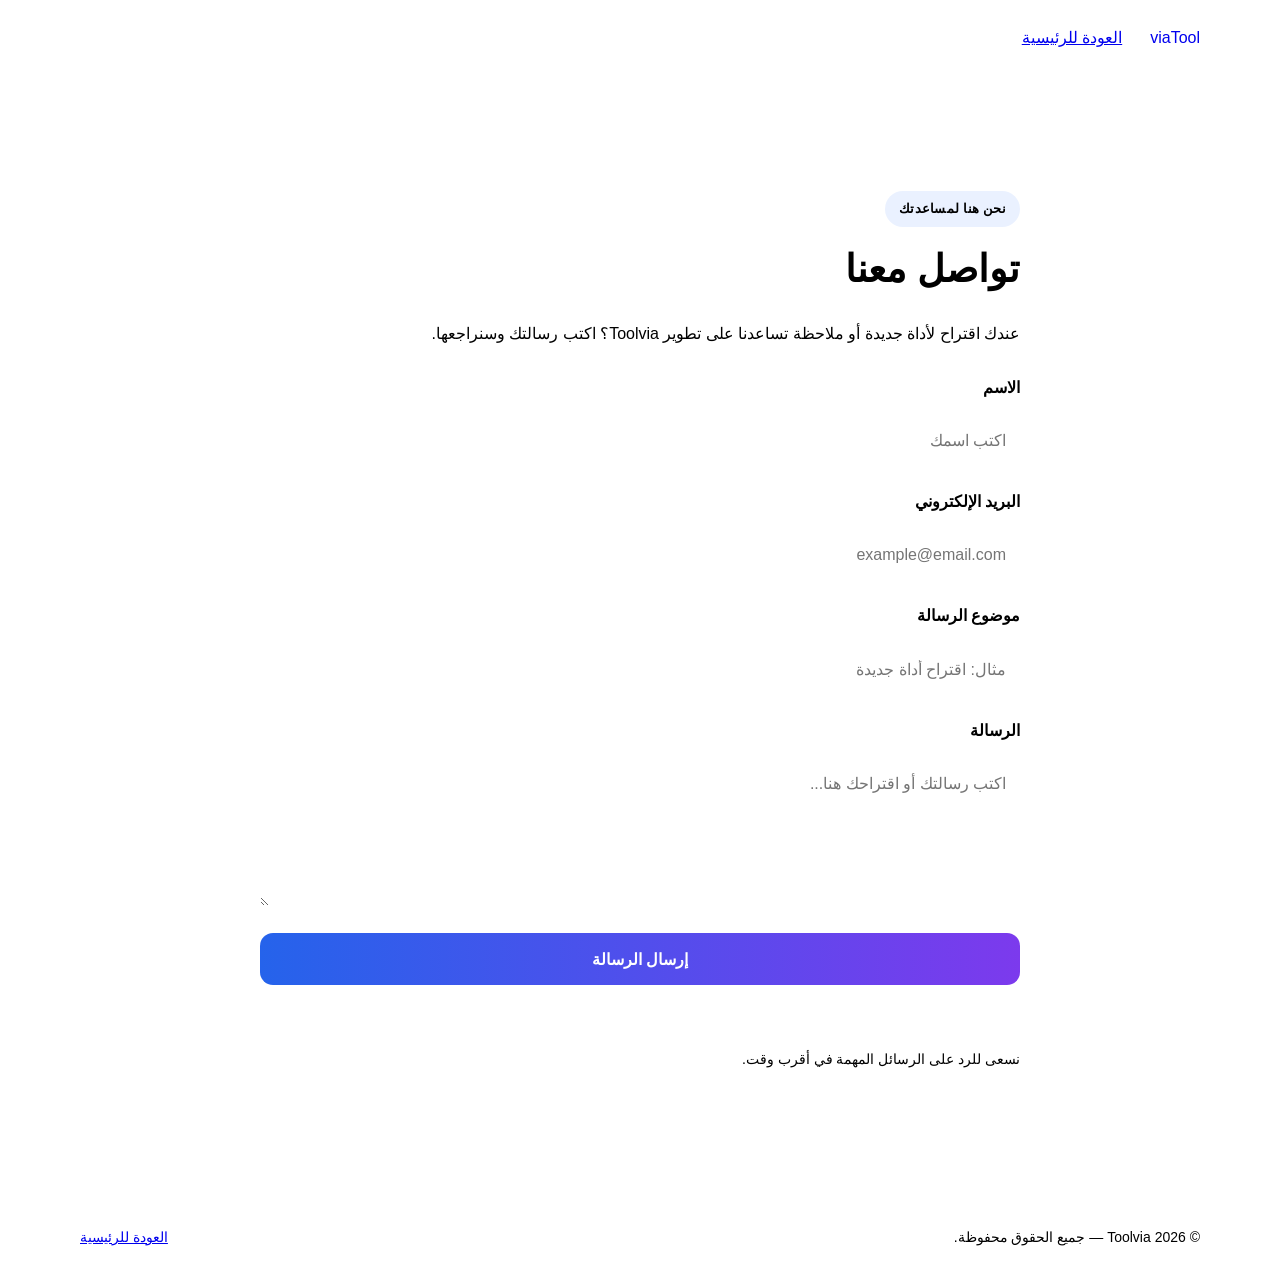
==== contact.html @ cdafd57e "Upload Toolvia website files" ====
<!DOCTYPE html>
<html lang="ar" dir="rtl">

<head>
    <meta charset="UTF-8">
    <meta name="viewport" content="width=device-width, initial-scale=1.0">

    <meta name="description"
          content="تواصل مع فريق Toolvia وأرسل اقتراحاتك وملاحظاتك.">

    <meta name="robots" content="index, follow">

    <title>تواصل معنا | Toolvia</title>

    <link rel="stylesheet" href="style.css">

    <style>
        .contact-form {
            display: grid !important;
            gap: 12px !important;
            width: 100%;
        }

        .contact-form label {
            display: block;
            font-weight: 700;
            color: var(--text);
            margin-top: 8px;
        }

        .contact-form input:not([type="checkbox"]),
        .contact-form textarea {
            display: block;
            width: 100%;
            padding: 14px;
            border: 1px solid var(--border);
            border-radius: 12px;
            background: var(--surface);
            color: var(--text);
            font: inherit;
        }

        .contact-form textarea {
            min-height: 150px;
            resize: vertical;
        }

        .contact-form .send-btn {
            display: block !important;
            visibility: visible !important;
            opacity: 1 !important;
            width: 100% !important;
            min-height: 52px;
            margin-top: 15px;
            padding: 14px 20px;
            border: none;
            border-radius: 13px;
            background: linear-gradient(90deg, #2563eb, #7c3aed);
            color: #ffffff !important;
            font-family: inherit;
            font-size: 16px;
            font-weight: 700;
            cursor: pointer;
            position: relative;
            z-index: 10;
        }

        .contact-form .send-btn:disabled {
            opacity: .65 !important;
            cursor: wait;
        }

        .contact-message {
            margin-top: 18px;
            padding: 12px;
            border-radius: 10px;
            text-align: center;
            font-weight: 700;
        }

        .contact-message:empty {
            display: none;
        }

        .contact-message.success {
            color: #15803d;
            background: #dcfce7;
        }

        .contact-message.error {
            color: #b91c1c;
            background: #fee2e2;
        }
    </style>

</head>

<body>

    <header class="header">

        <div class="nav container">

            <a class="logo" href="index.html">
                Tool<span>via</span>
            </a>

            <a href="index.html">
                العودة للرئيسية
            </a>

        </div>

    </header>


    <main class="legal-page">

        <div class="legal-card">

            <span class="eyebrow">
                نحن هنا لمساعدتك
            </span>

            <h1>تواصل معنا</h1>

            <p>
                عندك اقتراح لأداة جديدة أو ملاحظة تساعدنا على تطوير
                Toolvia؟ اكتب رسالتك وسنراجعها.
            </p>


            <form
                id="contactPageForm"
                class="contact-form"
            >

                <input
                    type="hidden"
                    name="access_key"
                    value="b61e1574-e0f2-40a3-b8f6-842a13d4fc89"
                >

                <input
                    type="hidden"
                    name="subject"
                    value="رسالة جديدة من موقع Toolvia"
                >

                <input
                    type="hidden"
                    name="from_name"
                    value="Toolvia Website"
                >

                <input
                    type="checkbox"
                    name="botcheck"
                    style="display:none;"
                    tabindex="-1"
                >


                <label for="name">الاسم</label>

                <input
                    type="text"
                    id="name"
                    name="name"
                    placeholder="اكتب اسمك"
                    required
                >


                <label for="email">البريد الإلكتروني</label>

                <input
                    type="email"
                    id="email"
                    name="email"
                    placeholder="example@email.com"
                    required
                >


                <label for="message_subject">موضوع الرسالة</label>

                <input
                    type="text"
                    id="message_subject"
                    name="message_subject"
                    placeholder="مثال: اقتراح أداة جديدة"
                    required
                >


                <label for="message">الرسالة</label>

                <textarea
                    id="message"
                    name="message"
                    placeholder="اكتب رسالتك أو اقتراحك هنا..."
                    required
                ></textarea>


                <button
                    type="submit"
                    class="send-btn"
                    id="submitButton"
                >
                    إرسال الرسالة
                </button>

            </form>


            <div
                id="contactMessage"
                class="contact-message"
                role="status"
                aria-live="polite"
            ></div>


            <p class="legal-date">
                نسعى للرد على الرسائل المهمة في أقرب وقت.
            </p>

        </div>

    </main>


    <footer>

        <div class="container footer-inner">

            <span>
                © 2026 Toolvia — جميع الحقوق محفوظة.
            </span>

            <a href="index.html">
                العودة للرئيسية
            </a>

        </div>

    </footer>


    <script>

        const contactForm =
            document.getElementById("contactPageForm");

        const contactMessage =
            document.getElementById("contactMessage");

        const submitButton =
            document.getElementById("submitButton");


        contactForm.addEventListener("submit", async function(event) {

            event.preventDefault();

            submitButton.disabled = true;

            submitButton.textContent =
                "جاري إرسال الرسالة...";

            contactMessage.textContent = "";
            contactMessage.className = "contact-message";


            try {

                const response = await fetch(
                    "https://api.web3forms.com/submit",
                    {
                        method: "POST",
                        headers: {
                            "Accept": "application/json"
                        },
                        body: new FormData(contactForm)
                    }
                );


                const result = await response.json();


                if (response.ok && result.success) {

                    contactMessage.textContent =
                        "تم إرسال رسالتك بنجاح. شكرًا لتواصلك معنا!";

                    contactMessage.classList.add("success");

                    contactForm.reset();

                } else {

                    contactMessage.textContent =
                        result.message ||
                        "لم نتمكن من إرسال الرسالة. حاول مرة أخرى.";

                    contactMessage.classList.add("error");

                }

            } catch (error) {

                contactMessage.textContent =
                    "حدث خطأ في الاتصال. تأكد من الإنترنت وحاول مجددًا.";

                contactMessage.classList.add("error");

            } finally {

                submitButton.disabled = false;

                submitButton.textContent =
                    "إرسال الرسالة";

            }

        });

    </script>

</body>

</html>
---- style.css ----
```css
@import url('https://fonts.googleapis.com/css2?family=Cairo:wght@400;500;600;700;800&display=swap');

:root {
  --bg: #f6f8fc;
  --surface: #ffffff;
  --text: #172033;
  --muted: #697386;
  --primary: #2563eb;
  --primary2: #7c3aed;
  --border: #e6eaf1;
  --shadow: 0 18px 45px rgba(26, 42, 72, .10);
}

* {
  box-sizing: border-box;
}

html {
  scroll-behavior: smooth;
}

body {
  margin: 0;
  font-family: Cairo, Arial, sans-serif;
  background: var(--bg);
  color: var(--text);
  line-height: 1.7;
}

.container {
  width: min(1120px, calc(100% - 40px));
  margin: auto;
}


/* =========================
   HEADER
========================= */

.header {
  position: sticky;
  top: 0;
  z-index: 20;
  background: rgba(255, 255, 255, .88);
  backdrop-filter: blur(16px);
  border-bottom: 1px solid var(--border);
}

.nav {
  height: 76px;
  display: flex;
  align-items: center;
  gap: 28px;
}

.logo {
  display: flex;
  align-items: center;
  text-decoration: none;
}

.logo img {
  width: 120px;
  height: auto;
  display: block;
}

nav {
  display: flex;
  gap: 25px;
  margin-right: auto;
}

nav a {
  text-decoration: none;
  color: var(--muted);
  font-weight: 600;
  transition: .2s;
}

nav a:hover {
  color: var(--primary);
}

.theme-btn,
.menu-btn {
  border: 1px solid var(--border);
  background: var(--surface);
  width: 42px;
  height: 42px;
  border-radius: 12px;
  cursor: pointer;
  font-size: 18px;
}

.menu-btn {
  display: none;
}


/* =========================
   HERO
========================= */

.hero {
  padding: 90px 0 75px;
  text-align: center;
  background:
    radial-gradient(
      circle at 50% 0,
      #dbeafe 0,
      transparent 48%
    );
}

.badge,
.eyebrow {
  display: inline-block;
  color: var(--primary);
  font-weight: 700;
  font-size: 13px;
  letter-spacing: .3px;
}

.badge {
  background: #eaf1ff;
  padding: 7px 14px;
  border-radius: 99px;
}

.hero h1 {
  font-size: clamp(38px, 6vw, 68px);
  line-height: 1.18;
  margin: 20px 0 18px;
  letter-spacing: -2px;
}

.hero h1 span {
  background: linear-gradient(
    90deg,
    var(--primary),
    var(--primary2)
  );

  -webkit-background-clip: text;
  background-clip: text;
  color: transparent;
}

.hero p {
  max-width: 650px;
  margin: 0 auto 28px;
  color: var(--muted);
  font-size: 18px;
}

.search-wrap {
  max-width: 720px;
  margin: auto;
  position: relative;
}

.search-wrap input {
  width: 100%;
  padding: 19px 55px 19px 20px;
  border: 1px solid var(--border);
  border-radius: 18px;
  background: #fff;
  font: inherit;
  box-shadow: var(--shadow);
  outline: none;
}

.search-wrap input:focus {
  border-color: var(--primary);
}

.search-wrap span {
  position: absolute;
  right: 19px;
  top: 14px;
  font-size: 28px;
  color: var(--primary);
}

.hero-actions {
  display: flex;
  justify-content: center;
  gap: 12px;
  margin-top: 22px;
}

.primary-btn,
.secondary-btn {
  border: 0;
  border-radius: 13px;
  padding: 13px 21px;
  font: inherit;
  font-weight: 700;
  cursor: pointer;
  text-decoration: none;
  transition: .2s;
}

.primary-btn {
  background: linear-gradient(
    90deg,
    var(--primary),
    var(--primary2)
  );

  color: #fff;
}

.primary-btn:hover {
  transform: translateY(-2px);
  box-shadow: 0 8px 22px rgba(37, 99, 235, .20);
}

.secondary-btn {
  background: var(--surface);
  border: 1px solid var(--border);
  color: var(--text);
}

.secondary-btn:hover {
  border-color: var(--primary);
  color: var(--primary);
}


/* =========================
   TOOLS
========================= */

.tools-section {
  padding: 75px 0;
}

.section-head {
  display: flex;
  justify-content: space-between;
  align-items: end;
  gap: 20px;
}

.section-head h2,
.info-section h2,
.contact h2 {
  font-size: 32px;
  margin: 5px 0;
}

.section-head p {
  color: var(--muted);
}

.filters {
  display: flex;
  flex-wrap: wrap;
  gap: 9px;
  margin: 25px 0;
}

.filter {
  border: 1px solid var(--border);
  background: var(--surface);
  padding: 9px 17px;
  border-radius: 99px;
  font: inherit;
  cursor: pointer;
  transition: .2s;
}

.filter.active,
.filter:hover {
  background: var(--primary);
  color: #fff;
  border-color: var(--primary);
}

.tools-grid {
  display: grid;
  grid-template-columns: repeat(3, 1fr);
  gap: 18px;
}

.tool-card {
  background: var(--surface);
  border: 1px solid var(--border);
  border-radius: 20px;
  padding: 22px;
  cursor: pointer;
  transition: .2s;
  box-shadow: 0 4px 15px rgba(20, 35, 60, .03);
}

.tool-card:hover {
  transform: translateY(-5px);
  box-shadow: var(--shadow);
  border-color: #cbd8f5;
}

.tool-icon {
  width: 52px;
  height: 52px;
  display: grid;
  place-items: center;
  border-radius: 16px;
  background: #eef4ff;
  font-size: 25px;
}

.tool-card h3 {
  margin: 15px 0 6px;
  font-size: 19px;
}

.tool-card p {
  margin: 0;
  color: var(--muted);
  font-size: 14px;
}

.tool-tag {
  display: inline-block;
  margin-top: 14px;
  color: var(--primary);
  font-size: 12px;
  font-weight: 700;
}

.empty {
  grid-column: 1 / -1;
  text-align: center;
  color: var(--muted);
  padding: 50px;
}


/* =========================
   ABOUT
========================= */

.info-section {
  padding: 75px 0;
  background: #101a30;
  color: #fff;
}

.info-grid {
  display: grid;
  grid-template-columns: 1.1fr .9fr;
  gap: 70px;
  align-items: center;
}

.info-section p {
  color: #b9c2d2;
}

.features {
  display: grid;
  gap: 13px;
}

.features > div {
  display: flex;
  gap: 15px;
  padding: 17px;
  border: 1px solid rgba(255, 255, 255, .12);
  border-radius: 16px;
  background: rgba(255, 255, 255, .05);
}

.features b {
  font-size: 24px;
}

.features span {
  display: grid;
  color: #b9c2d2;
}

.features strong {
  font-size: 16px;
}


/* =========================
   CONTACT
========================= */

.contact {
  padding: 80px 0;
  display: grid;
  grid-template-columns: 1fr 1fr;
  gap: 70px;
}

.contact p {
  color: var(--muted);
}

form {
  display: grid;
  gap: 12px;
}

input,
textarea {
  width: 100%;
  border: 1px solid var(--border);
  border-radius: 12px;
  padding: 14px;
  font: inherit;
  background: var(--surface);
  color: var(--text);
  outline: none;
}

input:focus,
textarea:focus {
  border-color: var(--primary);
  box-shadow: 0 0 0 3px rgba(37, 99, 235, .08);
}

textarea {
  min-height: 120px;
  resize: vertical;
}

form .primary-btn {
  justify-self: start;
}


/* =========================
   TOOL MODAL
========================= */

.modal {
  position: fixed;
  inset: 0;

  background: rgba(10, 18, 35, .72);

  backdrop-filter: blur(5px);

  display: none;
  place-items: center;

  padding: 20px;

  z-index: 50;
}

.modal.show {
  display: grid;

  animation: modalFade .2s ease;
}

@keyframes modalFade {
  from {
    opacity: 0;
  }

  to {
    opacity: 1;
  }
}


/* النافذة المستخدمة فعليًا في script.js */

.modal-box {
  width: min(620px, 100%);
  max-height: 90vh;

  overflow-y: auto;

  background: var(--surface);

  border: 1px solid var(--border);

  border-radius: 24px;

  padding: 32px;

  position: relative;

  box-shadow:
    0 30px 90px rgba(0, 0, 0, .30);

  animation: modalUp .25s ease;
}

@keyframes modalUp {
  from {
    opacity: 0;
    transform: translateY(20px) scale(.97);
  }

  to {
    opacity: 1;
    transform: translateY(0) scale(1);
  }
}


/* زر الإغلاق */

.modal-close {
  position: absolute;

  left: 18px;
  top: 18px;

  width: 40px;
  height: 40px;

  border: 1px solid var(--border);

  background: #f1f4f9;

  color: var(--text);

  border-radius: 12px;

  font-size: 26px;

  line-height: 1;

  cursor: pointer;

  transition: .2s;
}

.modal-close:hover {
  background: #fee2e2;
  color: #dc2626;
  transform: rotate(5deg);
}


/* عنوان الأداة */

.modal-box h2 {
  margin: 0 0 25px;

  padding-left: 50px;

  font-size: 27px;

  font-weight: 800;

  color: var(--text);
}


/* نموذج الأداة */

.tool-form {
  display: grid;
  gap: 13px;
}

.tool-form label {
  font-size: 14px;
  font-weight: 700;
  color: var(--text);
  margin-top: 3px;
}

.tool-form input,
.tool-form textarea {
  width: 100%;

  border: 1px solid var(--border);

  border-radius: 14px;

  padding: 14px 15px;

  font-family: inherit;

  font-size: 15px;

  background: var(--surface);

  color: var(--text);

  outline: none;

  transition: .2s;
}

.tool-form input:focus,
.tool-form textarea:focus {
  border-color: var(--primary);

  box-shadow:
    0 0 0 3px rgba(37, 99, 235, .10);
}

.tool-form textarea {
  min-height: 140px;
  resize: vertical;
}


/* نتيجة الحساب */

.result {
  background: linear-gradient(
    135deg,
    #eef4ff,
    #f5f0ff
  );

  border: 1px solid #dbe5ff;

  border-radius: 16px;

  padding: 18px;

  text-align: center;

  font-size: 20px;

  font-weight: 800;

  color: var(--primary);

  margin-top: 8px;

  min-height: 58px;

  display: flex;

  align-items: center;

  justify-content: center;
}


/* أزرار متعددة */

.copy-row {
  display: flex;
  gap: 10px;
  flex-wrap: wrap;
}

.copy-row button {
  white-space: nowrap;
}


/* =========================
   TOAST
========================= */

.toast {
  position: fixed;

  bottom: 22px;
  left: 50%;

  transform:
    translateX(-50%)
    translateY(100px);

  background: #111827;

  color: #fff;

  padding: 12px 18px;

  border-radius: 12px;

  transition: .25s;

  z-index: 70;

  box-shadow: 0 10px 30px rgba(0, 0, 0, .20);
}

.toast.show {
  transform:
    translateX(-50%)
    translateY(0);
}


/* =========================
   FOOTER
========================= */

footer {
  border-top: 1px solid var(--border);
  padding: 24px 0;
  color: var(--muted);
  font-size: 14px;
}

.footer-inner {
  display: flex;
  justify-content: space-between;
  gap: 20px;
}

.footer-links {
  display: flex;
  gap: 15px;
  flex-wrap: wrap;
}

.footer-links a {
  color: var(--muted);
  text-decoration: none;
  transition: .2s;
}

.footer-links a:hover {
  color: var(--primary);
}


/* =========================
   LEGAL PAGES
========================= */

.legal-page {
  padding: 70px 20px;
}

.legal-card {
  max-width: 850px;
  margin: auto;

  padding: 45px;

  background-color: var(--surface);

  border: 1px solid var(--border);

  border-radius: 22px;

  box-shadow: var(--shadow);
}

.legal-card h1 {
  font-size: 38px;
  margin-top: 10px;
  margin-bottom: 15px;
}

.legal-card h2 {
  margin-top: 35px;
  font-size: 23px;
  color: var(--primary);
}

.legal-card p {
  color: var(--muted);
  line-height: 2;
}

.legal-date {
  margin-top: 40px;
  padding-top: 20px;
  border-top: 1px solid var(--border);
  font-size: 14px;
}

.legal-card .eyebrow {
  background-color: #eaf1ff;
  padding: 7px 14px;
  border-radius: 50px;
}


/* =========================
   DARK MODE
========================= */

body.dark {
  --bg: #0c1323;
  --surface: #131d31;
  --text: #edf2ff;
  --muted: #aab4c7;
  --border: #26334b;
  --shadow: 0 18px 45px rgba(0, 0, 0, .28);
}

body.dark .header {
  background: rgba(12, 19, 35, .88);
}

body.dark .hero {
  background:
    radial-gradient(
      circle at 50% 0,
      #172a54 0,
      transparent 50%
    );
}

body.dark .badge,
body.dark .tool-icon {
  background: #18294c;
}

body.dark .modal {
  background: rgba(0, 0, 0, .78);
}

body.dark .modal-close {
  background: #1d293d;
  color: var(--text);
}

body.dark .modal-close:hover {
  background: #4c1d1d;
  color: #fca5a5;
}

body.dark .result {
  background: #18294c;
  border-color: #263e6d;
}

body.dark .search-wrap input {
  background: var(--surface);
  color: var(--text);
}


/* =========================
   RESPONSIVE
========================= */

@media (max-width: 850px) {

  .tools-grid {
    grid-template-columns: repeat(2, 1fr);
  }

  .info-grid,
  .contact {
    grid-template-columns: 1fr;
    gap: 35px;
  }

  .menu-btn {
    display: block;
    margin-right: auto;
  }

  nav {
    display: none;

    position: absolute;

    top: 76px;
    right: 0;
    left: 0;

    background: var(--surface);

    padding: 20px;

    flex-direction: column;

    border-bottom: 1px solid var(--border);
  }

  nav.show {
    display: flex;
  }

  .theme-btn {
    margin-right: 0;
  }

  .section-head {
    align-items: start;
    flex-direction: column;
  }

  .hero {
    padding-top: 65px;
  }

  .modal-box {
    max-height: 88vh;
  }
}


@media (max-width: 560px) {

  .container {
    width: min(100% - 26px, 1120px);
  }

  .tools-grid {
    grid-template-columns: 1fr;
  }

  .hero h1 {
    letter-spacing: -1px;
  }

  .hero-actions {
    flex-direction: column;
  }

  .primary-btn,
  .secondary-btn {
    text-align: center;
  }

  .footer-inner {
    flex-direction: column;
    gap: 8px;
  }

  .modal {
    padding: 12px;
  }

  .modal-box {
    width: 100%;
    padding: 25px 17px 20px;
    border-radius: 20px;
  }

  .modal-box h2 {
    font-size: 23px;
    padding-left: 45px;
    margin-bottom: 22px;
  }

  .modal-close {
    left: 12px;
    top: 12px;
    width: 38px;
    height: 38px;
  }

  .copy-row {
    flex-direction: column;
  }

  .copy-row button {
    width: 100%;
  }

  .result {
    font-size: 18px;
  }
}
```
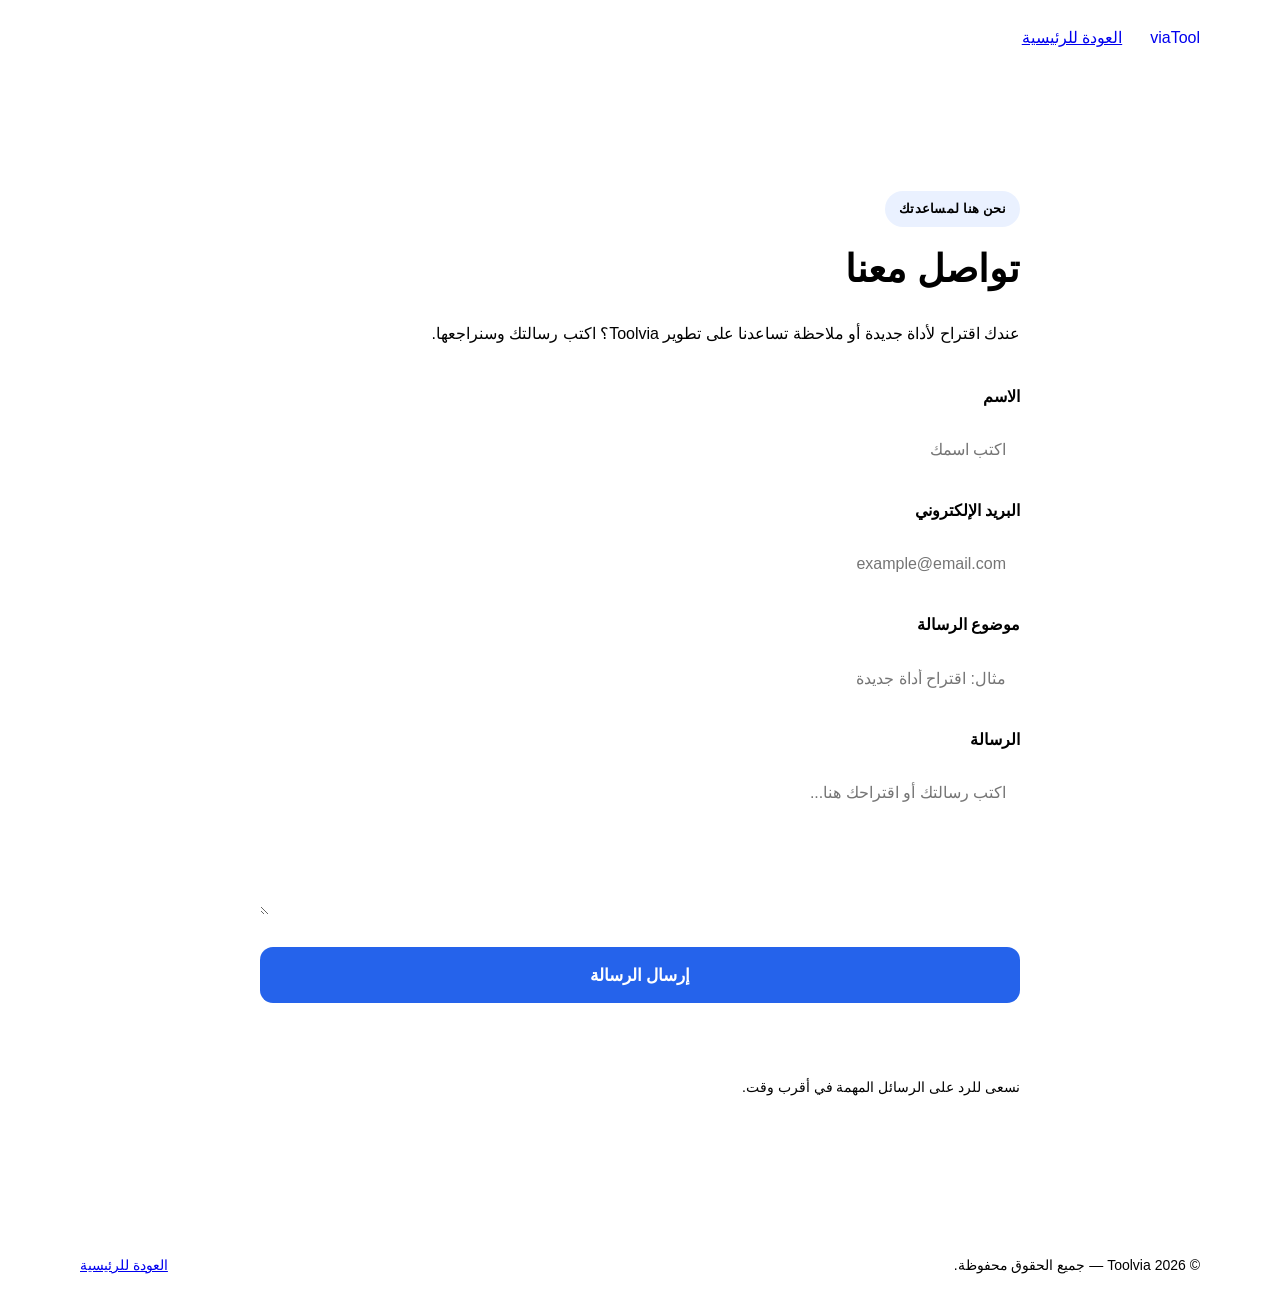
==== commit 9c6c65b2: "Refactor contact form layout and styles" ====
--- a/contact.html
+++ b/contact.html
@@ -17,13 +17,15 @@
 
     <style>
         .contact-form {
-            display: grid !important;
+            display: flex !important;
+            flex-direction: column !important;
             gap: 12px !important;
-            width: 100%;
+            width: 100% !important;
+            margin-top: 25px;
         }
 
         .contact-form label {
-            display: block;
+            display: block !important;
             font-weight: 700;
             color: var(--text);
             margin-top: 8px;
@@ -31,9 +33,10 @@
 
         .contact-form input:not([type="checkbox"]),
         .contact-form textarea {
-            display: block;
-            width: 100%;
-            padding: 14px;
+            display: block !important;
+            width: 100% !important;
+            box-sizing: border-box !important;
+            padding: 14px !important;
             border: 1px solid var(--border);
             border-radius: 12px;
             background: var(--surface);
@@ -42,36 +45,47 @@
         }
 
         .contact-form textarea {
-            min-height: 150px;
+            min-height: 150px !important;
             resize: vertical;
         }
 
-        .contact-form .send-btn {
-            display: block !important;
+        .contact-form input[type="checkbox"] {
+            display: none !important;
+        }
+
+        .contact-form button.send-btn {
+            display: flex !important;
+            align-items: center !important;
+            justify-content: center !important;
             visibility: visible !important;
             opacity: 1 !important;
             width: 100% !important;
-            min-height: 52px;
-            margin-top: 15px;
-            padding: 14px 20px;
-            border: none;
-            border-radius: 13px;
-            background: linear-gradient(90deg, #2563eb, #7c3aed);
+            min-height: 56px !important;
+            margin: 20px 0 10px !important;
+            padding: 15px 20px !important;
+            border: none !important;
+            border-radius: 13px !important;
+            background: #2563eb !important;
             color: #ffffff !important;
-            font-family: inherit;
-            font-size: 16px;
-            font-weight: 700;
-            cursor: pointer;
-            position: relative;
-            z-index: 10;
-        }
-
-        .contact-form .send-btn:disabled {
+            font-family: inherit !important;
+            font-size: 17px !important;
+            font-weight: 700 !important;
+            cursor: pointer !important;
+            position: relative !important;
+            z-index: 10 !important;
+        }
+
+        .contact-form button.send-btn:hover {
+            background: #1d4ed8 !important;
+        }
+
+        .contact-form button.send-btn:disabled {
             opacity: .65 !important;
-            cursor: wait;
+            cursor: wait !important;
         }
 
         .contact-message {
+            display: block;
             margin-top: 18px;
             padding: 12px;
             border-radius: 10px;
@@ -93,13 +107,11 @@
             background: #fee2e2;
         }
     </style>
-
 </head>
 
 <body>
 
     <header class="header">
-
         <div class="nav container">
 
             <a class="logo" href="index.html">
@@ -111,9 +123,7 @@
             </a>
 
         </div>
-
     </header>
-
 
     <main class="legal-page">
 
@@ -130,11 +140,7 @@
                 Toolvia؟ اكتب رسالتك وسنراجعها.
             </p>
 
-
-            <form
-                id="contactPageForm"
-                class="contact-form"
-            >
+            <form id="contactPageForm" class="contact-form">
 
                 <input
                     type="hidden"
@@ -160,7 +166,6 @@
                     style="display:none;"
                     tabindex="-1"
                 >
-
 
                 <label for="name">الاسم</label>
 
@@ -172,7 +177,6 @@
                     required
                 >
 
-
                 <label for="email">البريد الإلكتروني</label>
 
                 <input
@@ -183,7 +187,6 @@
                     required
                 >
 
-
                 <label for="message_subject">موضوع الرسالة</label>
 
                 <input
@@ -193,7 +196,6 @@
                     placeholder="مثال: اقتراح أداة جديدة"
                     required
                 >
-
 
                 <label for="message">الرسالة</label>
 
@@ -204,7 +206,6 @@
                     required
                 ></textarea>
 
-
                 <button
                     type="submit"
                     class="send-btn"
@@ -214,7 +215,6 @@
                 </button>
 
             </form>
-
 
             <div
                 id="contactMessage"
@@ -223,7 +223,6 @@
                 aria-live="polite"
             ></div>
 
-
             <p class="legal-date">
                 نسعى للرد على الرسائل المهمة في أقرب وقت.
             </p>
@@ -232,9 +231,7 @@
 
     </main>
 
-
     <footer>
-
         <div class="container footer-inner">
 
             <span>
@@ -246,91 +243,77 @@
             </a>
 
         </div>
-
     </footer>
 
-
     <script>
-
-        const contactForm =
-            document.getElementById("contactPageForm");
-
-        const contactMessage =
-            document.getElementById("contactMessage");
-
-        const submitButton =
-            document.getElementById("submitButton");
-
-
-        contactForm.addEventListener("submit", async function(event) {
-
-            event.preventDefault();
-
-            submitButton.disabled = true;
-
-            submitButton.textContent =
-                "جاري إرسال الرسالة...";
-
-            contactMessage.textContent = "";
-            contactMessage.className = "contact-message";
-
-
-            try {
-
-                const response = await fetch(
-                    "https://api.web3forms.com/submit",
-                    {
-                        method: "POST",
-                        headers: {
-                            "Accept": "application/json"
-                        },
-                        body: new FormData(contactForm)
+        const contactForm = document.getElementById("contactPageForm");
+        const contactMessage = document.getElementById("contactMessage");
+        const submitButton = document.getElementById("submitButton");
+
+        if (contactForm && submitButton && contactMessage) {
+
+            contactForm.addEventListener("submit", async function(event) {
+
+                event.preventDefault();
+
+                submitButton.disabled = true;
+                submitButton.textContent = "جاري إرسال الرسالة...";
+
+                contactMessage.textContent = "";
+                contactMessage.className = "contact-message";
+
+                try {
+
+                    const response = await fetch(
+                        "https://api.web3forms.com/submit",
+                        {
+                            method: "POST",
+                            headers: {
+                                "Accept": "application/json"
+                            },
+                            body: new FormData(contactForm)
+                        }
+                    );
+
+                    const result = await response.json();
+
+                    if (response.ok && result.success) {
+
+                        contactMessage.textContent =
+                            "تم إرسال رسالتك بنجاح. شكرًا لتواصلك معنا!";
+
+                        contactMessage.classList.add("success");
+
+                        contactForm.reset();
+
+                    } else {
+
+                        contactMessage.textContent =
+                            result.message ||
+                            "لم نتمكن من إرسال الرسالة. حاول مرة أخرى.";
+
+                        contactMessage.classList.add("error");
+
                     }
-                );
-
-
-                const result = await response.json();
-
-
-                if (response.ok && result.success) {
+
+                } catch (error) {
 
                     contactMessage.textContent =
-                        "تم إرسال رسالتك بنجاح. شكرًا لتواصلك معنا!";
-
-                    contactMessage.classList.add("success");
-
-                    contactForm.reset();
-
-                } else {
-
-                    contactMessage.textContent =
-                        result.message ||
-                        "لم نتمكن من إرسال الرسالة. حاول مرة أخرى.";
+                        "حدث خطأ في الاتصال. تأكد من الإنترنت وحاول مجددًا.";
 
                     contactMessage.classList.add("error");
 
+                } finally {
+
+                    submitButton.disabled = false;
+                    submitButton.textContent = "إرسال الرسالة";
+
                 }
 
-            } catch (error) {
-
-                contactMessage.textContent =
-                    "حدث خطأ في الاتصال. تأكد من الإنترنت وحاول مجددًا.";
-
-                contactMessage.classList.add("error");
-
-            } finally {
-
-                submitButton.disabled = false;
-
-                submitButton.textContent =
-                    "إرسال الرسالة";
-
-            }
-
-        });
-
+            });
+
+        }
     </script>
 
 </body>
-
 </html>
